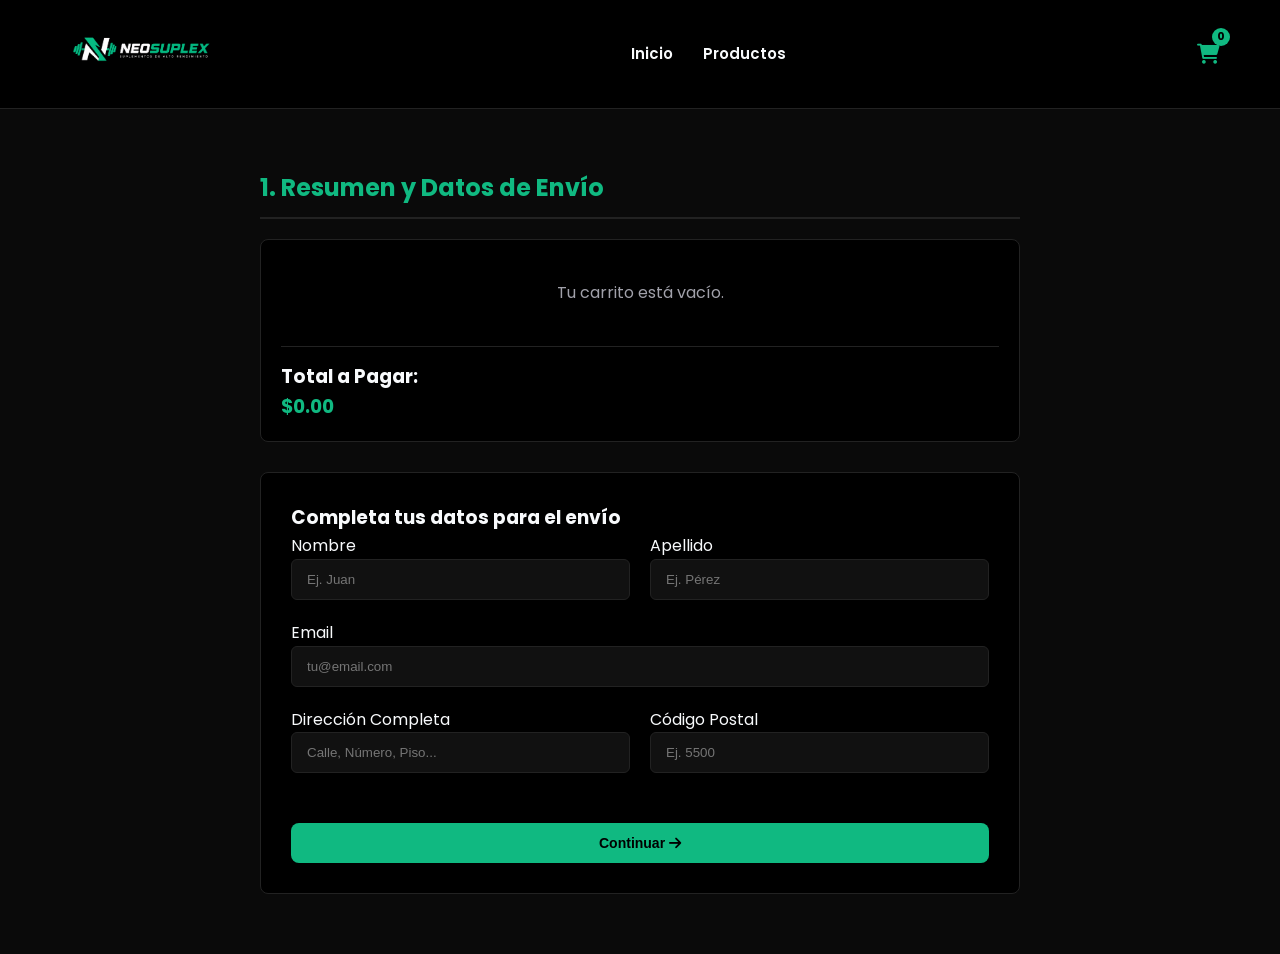
==== frontend/carrito.html @ ed00e325 "Subida completa de NeoSuplex" ====
<!DOCTYPE html>
<html lang="es">
<head>
    <meta charset="UTF-8">
    <meta name="viewport" content="width=device-width, initial-scale=1.0">
    <title>Carrito de Compras - Neosuplex</title>
    <link rel="stylesheet" href="https://cdnjs.cloudflare.com/ajax/libs/font-awesome/6.0.0/css/all.min.css">
    <link href="https://fonts.googleapis.com/css2?family=Poppins:wght@400;600;700&display=swap" rel="stylesheet">
    <link rel="stylesheet" href="style.css">
</head>
<body>

    <header class="header">
        <div class="container nav-container">
            <a href="index.html" class="logo">
                <img src="imagenes/Logo1.0.png" alt="Neosuplex Logo">
            </a>
            <nav class="nav">
                <ul class="nav-links">
                    <li><a href="index.html">Inicio</a></li>
                    <li><a href="productos.html">Productos</a></li>
                </ul>
            </nav>
            <div class="header-actions">
                <a href="carrito.html" class="cart-icon" style="color: var(--color-primary);">
                    <i class="fas fa-shopping-cart"></i><span class="cart-count">0</span>
                </a>
            </div>
        </div>
    </header>

    <section class="checkout-section">
        <div class="container checkout-container">

            <div id="paso-1" class="checkout-step">
                <h2>1. Resumen y Datos de Envío</h2>
                
                <div class="cart-summary">
                    <div id="lista-carrito"></div>
                    <div class="cart-total" style="margin-top: 20px; border-top: 1px solid var(--color-border); padding-top: 15px;">
                        <h3>Total a Pagar:</h3>
                        <h3 class="text-green" id="total-pagar" style="color: var(--color-primary);">$0.00</h3>
                    </div>
                </div>

                <div class="checkout-form">
                    <h3>Completa tus datos para el envío</h3>
                    <div class="form-row">
                        <div class="form-group"><label>Nombre</label><input type="text" placeholder="Ej. Juan"></div>
                        <div class="form-group"><label>Apellido</label><input type="text" placeholder="Ej. Pérez"></div>
                    </div>
                    <div class="form-group"><label>Email</label><input type="email" placeholder="tu@email.com"></div>
                    <div class="form-row">
                        <div class="form-group"><label>Dirección Completa</label><input type="text" placeholder="Calle, Número, Piso..."></div>
                        <div class="form-group"><label>Código Postal</label><input type="text" placeholder="Ej. 5500"></div>
                    </div>
                    <button class="btn-blue btn-full mt-3" onclick="irPaso2()">Continuar <i class="fas fa-arrow-right"></i></button>
                </div>
            </div>

            <div id="paso-2" class="checkout-step" style="display: none;">
                <h2>2. Identificación</h2>
                <div class="checkout-form text-center">
                    <p>¿Cómo deseas continuar con tu compra?</p>
                    <div class="role-selector">
                        <label class="role-card"><input type="radio" name="rol" checked><i class="fas fa-user"></i><h4>Cliente</h4><p>Tengo cuenta</p></label>
                        <label class="role-card"><input type="radio" name="rol"><i class="fas fa-user-clock"></i><h4>Invitado</h4><p>Compra rápida</p></label>
                        <label class="role-card"><input type="radio" name="rol"><i class="fas fa-truck-loading"></i><h4>Proveedor</h4><p>Cuenta mayorista</p></label>
                    </div>
                    <button class="btn-blue mt-3" onclick="irPaso3()">Confirmar y Continuar <i class="fas fa-arrow-right"></i></button>
                </div>
            </div>

            <div id="paso-3" class="checkout-step" style="display: none;">
                <h2>3. Pago Seguro</h2>
                <div class="checkout-form">
                    <div class="payment-icons">
                        <i class="fab fa-cc-visa"></i> <i class="fab fa-cc-mastercard"></i> <i class="fab fa-cc-amex"></i>
                    </div>
                    <div class="form-group"><label>Número de Tarjeta</label><input type="text" placeholder="0000 0000 0000 0000"></div>
                    <div class="form-row">
                        <div class="form-group"><label>Fecha de Vencimiento</label><input type="text" placeholder="MM/AA"></div>
                        <div class="form-group"><label>Código de Seguridad (CVV)</label><input type="text" placeholder="123"></div>
                    </div>
                    <div class="form-group"><label>Nombre en la Tarjeta</label><input type="text" placeholder="Como aparece en la tarjeta"></div>
                    <button id="btn-finalizar" class="btn-yellow btn-full mt-3" onclick="finalizarCompra()">
                        <i class="fas fa-lock"></i> Finalizar Compra
                    </button>
                </div>
            </div>

        </div>
    </section>

    <script src="main.js"></script>
</body>
</html>
---- frontend/style.css ----
/* === ESTILOS GENERALES Y RESETS - TEMA OSCURO === */
:root {
    /* --- NUEVA PALETA DE COLORES --- */
    --color-primary: #10b981;      /* Verde Esmeralda vibrante */
    --color-primary-dark: #059669; /* Verde más oscuro */
    
    /* Colores de fondo */
    --color-bg-body: #000000;     /* Fondo principal */
    --color-bg-card: #0a0a0a;     /* Fondo ligeramente más claro */
    --color-bg-input: #111111;    /* Fondo de buscador y filtros */
    
    /* Colores de texto */
    --color-text-light: #f8fafc;  /* Texto principal */
    --color-text-dull: #a1a1aa;   /* Texto secundario */
    
    /* Otros */
    --color-border: #222222;       /* Color de bordes sutiles */
    --color-cart-badge: #a7f3d0;  /* Color claro para contador */
    
    --font-main: 'Poppins', sans-serif;
    --transition: all 0.3s ease;
}

* {
    margin: 0;
    padding: 0;
    box-sizing: border-box;
}

body {
    font-family: var(--font-main);
    color: var(--color-text-light);
    line-height: 1.6;
    background-color: var(--color-bg-body);
}

.container {
    max-width: 1200px;
    margin: 0 auto;
    padding: 0 20px;
}

img {
    max-width: 100%;
    height: auto;
}

a {
    text-decoration: none;
    color: inherit;
    transition: var(--transition);
}

ul {
    list-style: none;
}

.text-center { text-align: center; }
.mt-3 { margin-top: 30px; }

/* =========================================
   ESTILOS DE BOTONES - TEMA VERDE
   ========================================= */
.btn-blue, .btn-yellow, .btn-white-outline, .btn-disabled {
    display: inline-block;
    padding: 12px 24px;
    border-radius: 8px;
    font-weight: 600;
    font-size: 14px;
    cursor: pointer;
    transition: var(--transition);
    border: none;
}

.btn-blue {
    background-color: var(--color-primary);
    color: black;
}

.btn-blue:hover {
    background-color: var(--color-text-light);
    color: black;
    transform: translateY(-2px);
    box-shadow: 0 4px 12px rgba(16, 185, 129, 0.3);
}

.btn-yellow {
    background-color: var(--color-primary);
    color: black;
}
.btn-yellow:hover {
    background-color: var(--color-primary-dark);
    transform: scale(1.05);
}

.btn-white-outline {
    background-color: transparent;
    color: var(--color-text-light);
    border: 2px solid var(--color-border);
}

.btn-white-outline:hover {
    background-color: var(--color-primary);
    border-color: var(--color-primary);
    color: black;
}

.btn-disabled {
    background-color: #222;
    color: #555;
    cursor: not-allowed;
}

.btn-icon { display: flex; align-items: center; gap: 8px; }
.icon-right { margin-left: 8px; }
.btn-full { width: 100%; justify-content: center; }

/* =========================================
   ENCAVEZADO / NAVEGACIÓN - TEMA OSCURO
   ========================================= */
.header {
    background-color: var(--color-bg-body);
    padding: 10px 0;
    position: sticky;
    top: 0;
    z-index: 100;
    border-bottom: 1px solid var(--color-border);
}

.nav-container { display: flex; justify-content: space-between; align-items: center; }
.logo img { height: 80px; }

.nav-links { display: flex; gap: 30px; }
.nav-links a {
    font-weight: 600;
    font-size: 15px;
    color: var(--color-text-light);
}

.nav-links a:hover,
.nav-links a.active {
    color: var(--color-primary);
}

.header-actions { display: flex; align-items: center; gap: 20px; }
.cart-icon { position: relative; font-size: 20px; color: var(--color-text-light); }
.cart-count {
    position: absolute; top: -10px; right: -10px;
    background-color: var(--color-primary);
    color: black; font-size: 11px; font-weight: bold; width: 18px; height: 18px;
    border-radius: 50%; display: flex; align-items: center; justify-content: center;
}

/* =========================================
   SECCIÓN HERO (BANNER) - MÁS OSCURO
   ========================================= */
.hero {
    background-color: #000000; 
    background-image: linear-gradient(rgba(0,0,0,0.4), rgba(0,0,0,0.4)), url('imagenes/fondo.png');
    background-size: contain; 
    background-position: right center; 
    background-repeat: no-repeat; 
    height: 70vh;
    display: flex;
    align-items: center;
    color: white;
}
.hero-content { max-width: 700px; }
.hero h1 { font-size: 50px; font-weight: 700; line-height: 1.2; margin-bottom: 15px; }
.hero h1 span { color: var(--color-primary); } 
.hero p { font-size: 16px; margin-bottom: 30px; opacity: 0.8; color: var(--color-text-dull); }

/* =========================================
   CARACTERÍSTICAS - TEMA OSCURO
   ========================================= */
.features {
    padding: 60px 0;
    background-color: var(--color-bg-card);
}
.features-container { display: grid; grid-template-columns: repeat(3, 1fr); gap: 30px; }
.feature-item {
    background-color: var(--color-bg-body);
    padding: 30px; border-radius: 12px; text-align: center;
    border: 1px solid var(--color-border);
    transition: var(--transition);
}
.feature-item:hover {
    transform: translateY(-5px);
    border-color: var(--color-primary);
    box-shadow: 0 8px 25px rgba(16, 185, 129, 0.1);
}
.feature-icon { font-size: 36px; color: var(--color-primary); margin-bottom: 20px; }
.feature-item h3 { font-size: 18px; font-weight: 600; margin-bottom: 10px; color: var(--color-text-light); }
.feature-item p { font-size: 14px; color: var(--color-text-dull); }

/* =========================================
   PRODUCTOS (CATÁLOGO) - TEMA OSCURO
   ========================================= */
.section-title { text-align: center; margin-bottom: 50px; }
.section-title h2 { font-size: 28px; font-weight: 700; color: var(--color-text-light); }
.section-title p { color: var(--color-text-dull); margin-top: 10px; font-size: 14px;}

.catalog-section { padding: 40px 0; background-color: var(--color-bg-card); }
.catalog-header h2 { font-size: 28px; margin-bottom: 5px; color: var(--color-text-light); }
.catalog-header p { color: var(--color-text-dull); margin-bottom: 30px; font-size: 14px; }

.filters-bar { display: flex; justify-content: space-between; margin-bottom: 20px; gap: 20px; }
.search-box {
    flex-grow: 1; background: var(--color-bg-input);
    border: 1px solid var(--color-border); border-radius: 8px; padding: 10px 15px; display: flex; align-items: center;
    position: relative; /* Para las sugerencias */
}
.search-box i { color: #555; margin-right: 10px; }
.search-box input {
    background: transparent; border: none; outline: none; width: 100%;
    font-family: var(--font-main); color: var(--color-text-light);
}

.sort-box {
    background: var(--color-bg-input); border: 1px solid var(--color-border); border-radius: 8px;
    padding: 10px 15px; display: flex; align-items: center; color: var(--color-text-dull);
}
.sort-box i { color: #555; }
.sort-box select {
    border: none; outline: none; background: transparent; margin-left: 10px;
    font-family: var(--font-main); cursor: pointer; color: var(--color-text-dull);
}
.sort-box select option { background-color: var(--color-bg-input); color: var(--color-text-light); }

.categories-pills { display: flex; flex-wrap: wrap; gap: 10px; margin-bottom: 20px; }
.pill {
    background: var(--color-bg-input); border: 1px solid var(--color-border); padding: 8px 20px;
    border-radius: 20px; cursor: pointer; transition: var(--transition);
    font-family: var(--font-main); font-size: 14px; color: var(--color-text-dull);
}
.pill:hover { border-color: var(--color-primary); color: var(--color-primary); }
.pill.active { background: var(--color-primary); color: black; border-color: var(--color-primary); }

.results-text { font-size: 13px; color: #555; margin-bottom: 20px; }

.product-grid { display: grid; grid-template-columns: repeat(4, 1fr); gap: 20px; }
.product-card {
    background-color: var(--color-bg-body);
    border-radius: 12px; border: 1px solid var(--color-border);
    overflow: hidden; transition: var(--transition);
    display: flex; flex-direction: column; justify-content: space-between;
}
.product-card:hover { border-color: #333; box-shadow: 0 8px 30px rgba(16, 185, 129, 0.05); }

.product-link { display: block; color: inherit; }
.product-img-container { height: 250px; display: flex; align-items: center; justify-content: center; padding: 20px; overflow: hidden; position: relative;}
.product-img { height: 100%; object-fit: contain; transition: transform 0.5s ease; }
.product-card:hover .product-img { transform: scale(1.1); }

.badge-out-of-stock {
    position: absolute; top: 15px; right: 15px; background-color: #333; color: var(--color-text-dull);
    font-size: 11px; padding: 4px 8px; border-radius: 4px; font-weight: bold;
}

.product-info { padding: 20px; }
.product-category { font-size: 12px; color: #555; }
.product-name {
    font-size: 14px; font-weight: 600; margin: 8px 0; height: 40px; overflow: hidden;
    color: var(--color-text-light);
}
.product-meta { display: flex; justify-content: space-between; align-items: center; margin-bottom: 15px; }
.product-rating { display: flex; align-items: center; gap: 5px; font-size: 12px; color: #ffb800; }
.product-rating span { color: #555; }
.product-price { font-size: 16px; font-weight: 700; color: var(--color-primary); }
.card-footer { padding: 0 20px 20px 20px; }

/* =========================================
   DETALLE DEL PRODUCTO / MODAL
   ========================================= */
.product-detail-section { padding: 30px 0 80px; background: var(--color-bg-card); }
.btn-back { display: inline-block; margin-bottom: 20px; font-size: 14px; color: var(--color-text-dull); }
.btn-back:hover { color: var(--color-primary); }

.product-detail-container {
    display: grid; grid-template-columns: 1fr 1fr; gap: 50px;
    background: var(--color-bg-body);
    padding: 40px; border-radius: 12px; border: 1px solid var(--color-border); margin-bottom: 50px;
}

/* Estilos de Modal Overlay (Asegúrate de tenerlos) */
.modal-overlay {
    position: fixed; top: 0; left: 0; width: 100%; height: 100%;
    background: rgba(0,0,0,0.9); display: none; justify-content: center; align-items: center; z-index: 1000;
}
.modal-content { background: var(--color-bg-body); border-radius: 15px; width: 90%; max-width: 900px; position: relative; overflow: hidden;}
.modal-grid { display: grid; grid-template-columns: 1fr 1fr; gap: 30px; padding: 40px; }

/* ... (resto de estilos de detalle como tenías) */

/* =========================================
   CALL TO ACTION Y FOOTER
   ========================================= */
.cta { background-color: var(--color-primary-dark); color: black; padding: 80px 0; }
.cta h2 { font-size: 32px; margin-bottom: 15px; }
.cta p { font-size: 16px; opacity: 0.9; margin-bottom: 30px; color: #222; }

.footer { background-color: var(--color-bg-body); color: var(--color-text-dull); padding: 60px 0; border-top: 1px solid var(--color-border); }
.footer-container { display: grid; grid-template-columns: 2fr 1fr 1fr 1fr; gap: 40px; }
.footer-brand .footer-logo { height: 40px; margin-bottom: 20px; }
.footer-links h3 { color: var(--color-text-light); font-size: 16px; font-weight: 600; margin-bottom: 20px; }
.footer-links ul li { margin-bottom: 10px; }
.footer-links a { font-size: 14px; }
.footer-links a:hover { color: var(--color-primary); }

/* =========================================
   CARRITO Y CHECKOUT
   ========================================= */
.checkout-section { padding: 60px 0; background-color: var(--color-bg-card); min-height: 80vh; }
.checkout-container { max-width: 800px; }
.checkout-step h2 { color: var(--color-primary); margin-bottom: 20px; font-size: 24px; border-bottom: 2px solid var(--color-border); padding-bottom: 10px; }
.cart-summary { background-color: var(--color-bg-body); border: 1px solid var(--color-border); border-radius: 8px; padding: 20px; margin-bottom: 30px; }
.cart-item { display: flex; align-items: center; gap: 20px; border-bottom: 1px solid var(--color-border); padding-bottom: 15px; margin-bottom: 15px; }
.cart-item img { width: 60px; height: 60px; object-fit: contain; background-color: #111; border-radius: 8px; padding: 5px; }
.cart-item h4 { color: var(--color-text-light); font-size: 16px; }
.cart-price { font-weight: bold; color: var(--color-primary); font-size: 18px; margin-left: auto; }

.checkout-form { background-color: var(--color-bg-body); border: 1px solid var(--color-border); border-radius: 8px; padding: 30px; }
.form-group { margin-bottom: 20px; width: 100%; }
.form-row { display: flex; gap: 20px; }
.checkout-form input { width: 100%; padding: 12px 15px; background-color: var(--color-bg-input); border: 1px solid var(--color-border); border-radius: 6px; color: var(--color-text-light); }

.role-selector { display: flex; justify-content: space-between; gap: 20px; margin: 30px 0; }
.role-card { flex: 1; background-color: var(--color-bg-input); border: 2px solid var(--color-border); border-radius: 8px; padding: 20px; text-align: center; cursor: pointer; transition: var(--transition); position: relative; }
.role-card:has(input:checked) { border-color: var(--color-primary); background-color: rgba(16, 185, 129, 0.1); }

/* =========================================
   BUSCADOR Y SUGERENCIAS
   ========================================= */
.sugerencias-box {
    position: absolute; top: 100%; left: 0; width: 100%;
    background-color: var(--color-bg-body); border: 1px solid var(--color-border);
    border-radius: 0 0 8px 8px; z-index: 100; max-height: 250px; overflow-y: auto;
    box-shadow: 0 8px 16px rgba(0,0,0,0.8);
}
.sugerencia-item { padding: 12px 15px; cursor: pointer; color: var(--color-text-dull); font-size: 13px; border-bottom: 1px solid var(--color-border); transition: var(--transition); }
.sugerencia-item:hover { background-color: var(--color-bg-input); color: var(--color-primary); }

/* =========================================
   SECCIÓN RESPONSIVE (AÑADIDA)
   ========================================= */
@media (max-width: 1024px) {
    .product-grid { grid-template-columns: repeat(3, 1fr); }
    .features-container { grid-template-columns: repeat(2, 1fr); }
}

@media (max-width: 768px) {
    .nav-links { display: none; } /* Ocultar links en móviles */
    
    .hero {
        height: auto;
        padding: 60px 0;
        background-image: none; /* Quitamos la imagen de fondo lateral en móvil */
        background-color: #000;
        text-align: center;
    }
    .hero-content { margin: 0 auto; }
    .hero h1 { font-size: 36px; }

    .filters-bar { flex-direction: column; }
    .search-box, .sort-box { width: 100%; }

    .product-grid { grid-template-columns: repeat(2, 1fr); gap: 15px; }
    
    .features-container { grid-template-columns: 1fr; }
    
    .footer-container { grid-template-columns: 1fr; text-align: center; }
    
    /* Adaptación de Modal */
    .modal-grid, .product-detail-container { 
        grid-template-columns: 1fr; 
        padding: 20px; 
    }
    .detail-image-box { height: 200px; }

    .form-row { flex-direction: column; gap: 0; }
    .role-selector { flex-direction: column; }
}

@media (max-width: 480px) {
    .product-grid { grid-template-columns: 1fr; }
    .hero h1 { font-size: 28px; }
}
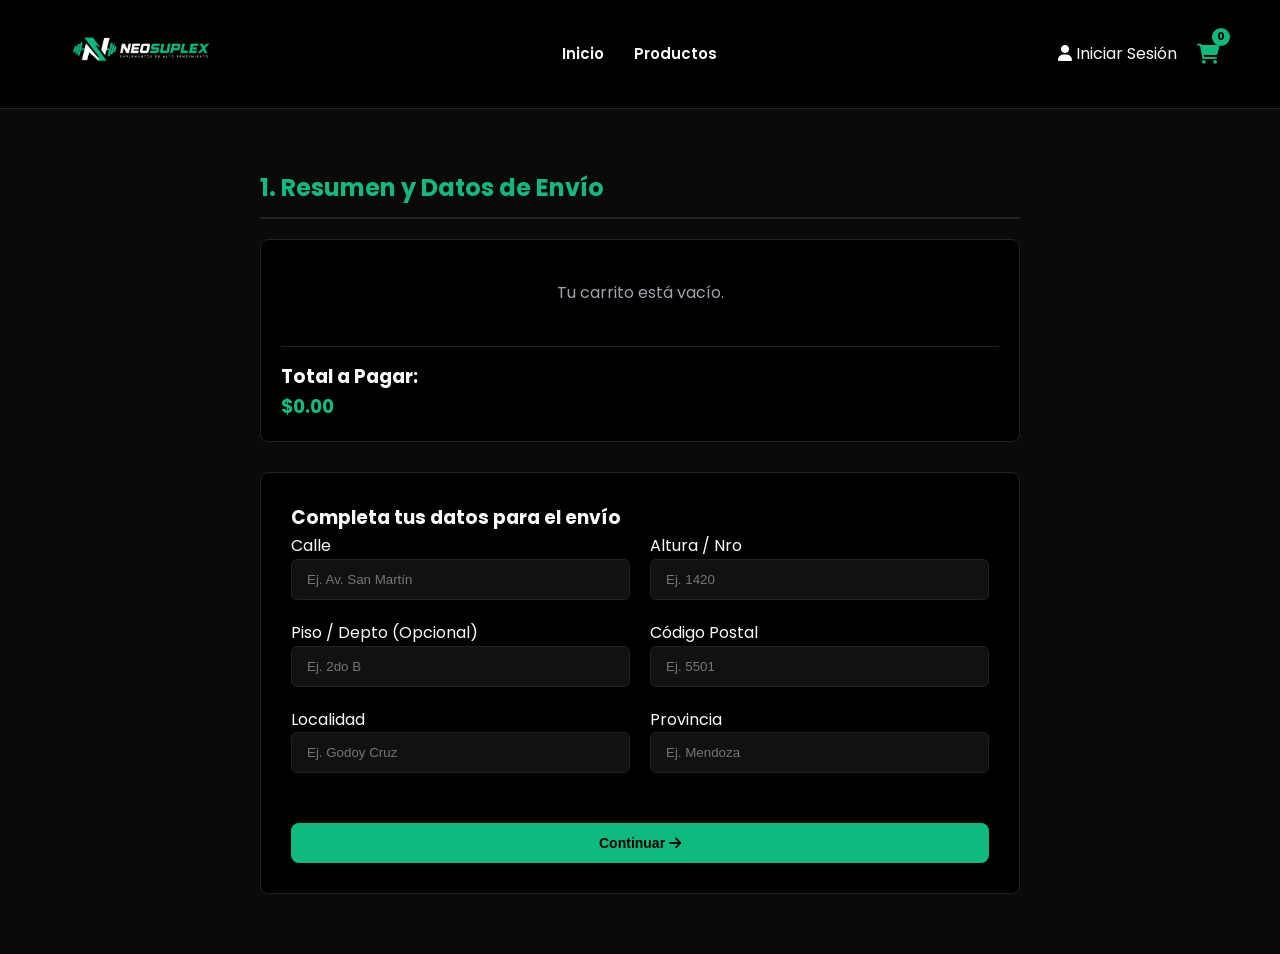
==== commit 0b385155: "Checkout completo y configuración de Backend" ====
--- a/frontend/carrito.html
+++ b/frontend/carrito.html
@@ -7,6 +7,52 @@
     <link rel="stylesheet" href="https://cdnjs.cloudflare.com/ajax/libs/font-awesome/6.0.0/css/all.min.css">
     <link href="https://fonts.googleapis.com/css2?family=Poppins:wght@400;600;700&display=swap" rel="stylesheet">
     <link rel="stylesheet" href="style.css">
+    <style>
+        /* Estilos específicos para los selectores de pago y roles */
+        .role-selector, .payment-selector {
+            display: flex;
+            justify-content: center;
+            gap: 20px;
+            margin: 20px 0;
+        }
+        .role-card, .payment-card {
+            background: var(--color-bg-card);
+            border: 2px solid var(--color-border);
+            padding: 20px;
+            border-radius: 12px;
+            cursor: pointer;
+            width: 150px;
+            text-align: center;
+            transition: all 0.3s ease;
+            position: relative;
+        }
+        .role-card input, .payment-card input {
+            display: none;
+        }
+        .role-card i, .payment-card i {
+            font-size: 24px;
+            color: var(--color-text-dull);
+            margin-bottom: 10px;
+            display: block;
+        }
+        /* Efecto cuando está seleccionado */
+        .role-card:has(input:checked), .payment-card:has(input:checked) {
+            border-color: var(--color-primary);
+            background: rgba(16, 185, 129, 0.05);
+        }
+        .role-card:has(input:checked) i, .payment-card:has(input:checked) i {
+            color: var(--color-primary);
+        }
+        .payment-icons i {
+            font-size: 30px;
+            margin: 0 5px;
+            color: var(--color-text-dull);
+        }
+        #mensaje-mp img {
+            max-width: 120px;
+            filter: brightness(0.9);
+        }
+    </style>
 </head>
 <body>
 
@@ -22,6 +68,11 @@
                 </ul>
             </nav>
             <div class="header-actions">
+                <div id="contenedor-usuario">
+                    <a href="login.html" class="btn-login">
+                        <i class="fas fa-user"></i> Iniciar Sesión
+                    </a>
+                </div>
                 <a href="carrito.html" class="cart-icon" style="color: var(--color-primary);">
                     <i class="fas fa-shopping-cart"></i><span class="cart-count">0</span>
                 </a>
@@ -46,15 +97,18 @@
                 <div class="checkout-form">
                     <h3>Completa tus datos para el envío</h3>
                     <div class="form-row">
-                        <div class="form-group"><label>Nombre</label><input type="text" placeholder="Ej. Juan"></div>
-                        <div class="form-group"><label>Apellido</label><input type="text" placeholder="Ej. Pérez"></div>
-                    </div>
-                    <div class="form-group"><label>Email</label><input type="email" placeholder="tu@email.com"></div>
+                        <div class="form-group"><label>Calle</label><input type="text" id="envio-calle" placeholder="Ej. Av. San Martín"></div>
+                        <div class="form-group"><label>Altura / Nro</label><input type="text" id="envio-altura" placeholder="Ej. 1420"></div>
+                    </div>
                     <div class="form-row">
-                        <div class="form-group"><label>Dirección Completa</label><input type="text" placeholder="Calle, Número, Piso..."></div>
-                        <div class="form-group"><label>Código Postal</label><input type="text" placeholder="Ej. 5500"></div>
-                    </div>
-                    <button class="btn-blue btn-full mt-3" onclick="irPaso2()">Continuar <i class="fas fa-arrow-right"></i></button>
+                        <div class="form-group"><label>Piso / Depto (Opcional)</label><input type="text" id="envio-piso" placeholder="Ej. 2do B"></div>
+                        <div class="form-group"><label>Código Postal</label><input type="text" id="envio-cp" placeholder="Ej. 5501"></div>
+                    </div>
+                    <div class="form-row">
+                        <div class="form-group"><label>Localidad</label><input type="text" id="envio-localidad" placeholder="Ej. Godoy Cruz"></div>
+                        <div class="form-group"><label>Provincia</label><input type="text" id="envio-provincia" placeholder="Ej. Mendoza"></div>
+                    </div>
+                    <button class="btn-blue btn-full mt-3" onclick="procesarPasoEnvio()">Continuar <i class="fas fa-arrow-right"></i></button>
                 </div>
             </div>
 
@@ -63,9 +117,21 @@
                 <div class="checkout-form text-center">
                     <p>¿Cómo deseas continuar con tu compra?</p>
                     <div class="role-selector">
-                        <label class="role-card"><input type="radio" name="rol" checked><i class="fas fa-user"></i><h4>Cliente</h4><p>Tengo cuenta</p></label>
-                        <label class="role-card"><input type="radio" name="rol"><i class="fas fa-user-clock"></i><h4>Invitado</h4><p>Compra rápida</p></label>
-                        <label class="role-card"><input type="radio" name="rol"><i class="fas fa-truck-loading"></i><h4>Proveedor</h4><p>Cuenta mayorista</p></label>
+                        <label class="role-card">
+                            <input type="radio" name="rol" value="cliente" checked>
+                            <i class="fas fa-user"></i>
+                            <h4>Cliente</h4>
+                            <p>Tengo cuenta</p>
+                            <span style="display: block; margin-top: 8px; font-size: 0.85em; color: #10b981; font-weight: bold;">
+                                <i class="fas fa-star"></i> ¡Sumás puntos!
+                            </span>
+                        </label>
+                        <label class="role-card">
+                            <input type="radio" name="rol" value="invitado">
+                            <i class="fas fa-user-clock"></i>
+                            <h4>Invitado</h4>
+                            <p>Compra rápida</p>
+                        </label>
                     </div>
                     <button class="btn-blue mt-3" onclick="irPaso3()">Confirmar y Continuar <i class="fas fa-arrow-right"></i></button>
                 </div>
@@ -74,16 +140,41 @@
             <div id="paso-3" class="checkout-step" style="display: none;">
                 <h2>3. Pago Seguro</h2>
                 <div class="checkout-form">
-                    <div class="payment-icons">
-                        <i class="fab fa-cc-visa"></i> <i class="fab fa-cc-mastercard"></i> <i class="fab fa-cc-amex"></i>
-                    </div>
-                    <div class="form-group"><label>Número de Tarjeta</label><input type="text" placeholder="0000 0000 0000 0000"></div>
-                    <div class="form-row">
-                        <div class="form-group"><label>Fecha de Vencimiento</label><input type="text" placeholder="MM/AA"></div>
-                        <div class="form-group"><label>Código de Seguridad (CVV)</label><input type="text" placeholder="123"></div>
-                    </div>
-                    <div class="form-group"><label>Nombre en la Tarjeta</label><input type="text" placeholder="Como aparece en la tarjeta"></div>
-                    <button id="btn-finalizar" class="btn-yellow btn-full mt-3" onclick="finalizarCompra()">
+                    <p class="text-center" style="margin-bottom: 20px;">Selecciona tu método de pago:</p>
+                    
+                    <div class="payment-selector">
+                        <label class="payment-card">
+                            <input type="radio" name="metodo-pago" value="tarjeta" checked onclick="toggleMetodoPago('tarjeta')">
+                            <i class="fas fa-credit-card"></i>
+                            <h4>Tarjeta</h4>
+                            <p>Crédito/Débito</p>
+                        </label>
+                        <label class="payment-card">
+                            <input type="radio" name="metodo-pago" value="mercadopago" onclick="toggleMetodoPago('mp')">
+                            <i class="fas fa-wallet"></i>
+                            <h4>Mercado Pago</h4>
+                            <p>Rápido y seguro</p>
+                        </label>
+                    </div>
+
+                    <div id="form-tarjeta-detalle">
+                        <div class="payment-icons" style="text-align: center; margin-bottom: 15px;">
+                            <i class="fab fa-cc-visa"></i> <i class="fab fa-cc-mastercard"></i> <i class="fab fa-cc-amex"></i>
+                        </div>
+                        <div class="form-group"><label>Número de Tarjeta</label><input type="text" placeholder="0000 0000 0000 0000"></div>
+                        <div class="form-row">
+                            <div class="form-group"><label>Fecha de Vencimiento</label><input type="text" placeholder="MM/AA"></div>
+                            <div class="form-group"><label>Código (CVV)</label><input type="text" placeholder="123"></div>
+                        </div>
+                        <div class="form-group"><label>Nombre en la Tarjeta</label><input type="text" placeholder="Como aparece en el plástico"></div>
+                    </div>
+
+                    <div id="mensaje-mp" style="display: none; text-align: center; padding: 20px; background: rgba(0,123,255,0.05); border: 1px dashed #007bff; border-radius: 8px;">
+                        <img src="https://imgmp.mlstatic.com/resources/frontend/commons/logotypes/mp-logo-v-c-m.png" alt="Mercado Pago" style="width: 100px; margin-bottom: 10px;">
+                        <p>Serás redirigido a la plataforma segura de Mercado Pago al finalizar.</p>
+                    </div>
+
+                    <button id="btn-finalizar" class="btn-yellow btn-full mt-4" onclick="finalizarCompra()">
                         <i class="fas fa-lock"></i> Finalizar Compra
                     </button>
                 </div>
@@ -93,5 +184,19 @@
     </section>
 
     <script src="main.js"></script>
+    <script>
+        // Función interna para el manejo de la UI de pago
+        function toggleMetodoPago(metodo) {
+            const formTarjeta = document.getElementById('form-tarjeta-detalle');
+            const mensajeMP = document.getElementById('mensaje-mp');
+            if (metodo === 'tarjeta') {
+                formTarjeta.style.display = 'block';
+                mensajeMP.style.display = 'none';
+            } else {
+                formTarjeta.style.display = 'none';
+                mensajeMP.style.display = 'block';
+            }
+        }
+    </script>
 </body>
 </html>
